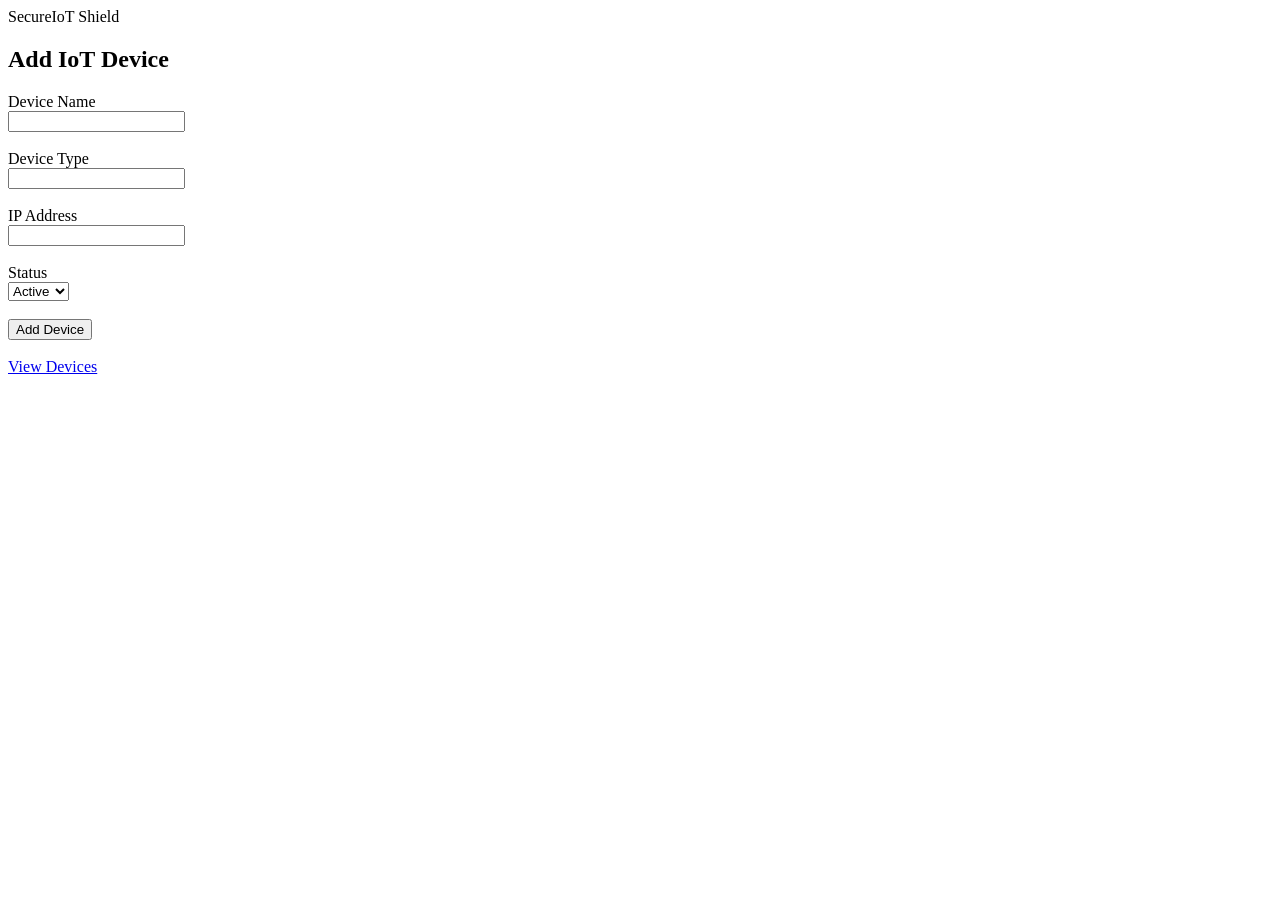
==== templates/add_device.html @ c7784f8d "Initial SecureIoT Shield Project" ====
<!DOCTYPE html>
<html>
<head>
<title>Add Device</title>
<link rel="stylesheet" href="{{ url_for('static', filename='style.css') }}">
</head>
<body>

<div class="navbar">
SecureIoT Shield
</div>

<div class="container">

<div class="card">

<h2>Add IoT Device</h2>

<form method="POST">

<label>Device Name</label><br>
<input type="text" name="device_name" required><br><br>

<label>Device Type</label><br>
<input type="text" name="device_type" required><br><br>

<label>IP Address</label><br>
<input type="text" name="ip_address" required><br><br>

<label>Status</label><br>

<select name="status">
<option value="Active">Active</option>
<option value="Offline">Offline</option>
</select>

<br><br>

<button class="btn" type="submit">Add Device</button>

</form>

<br>

<a href="/devices" class="btn">View Devices</a>

</div>

</div>

</body>
</html>
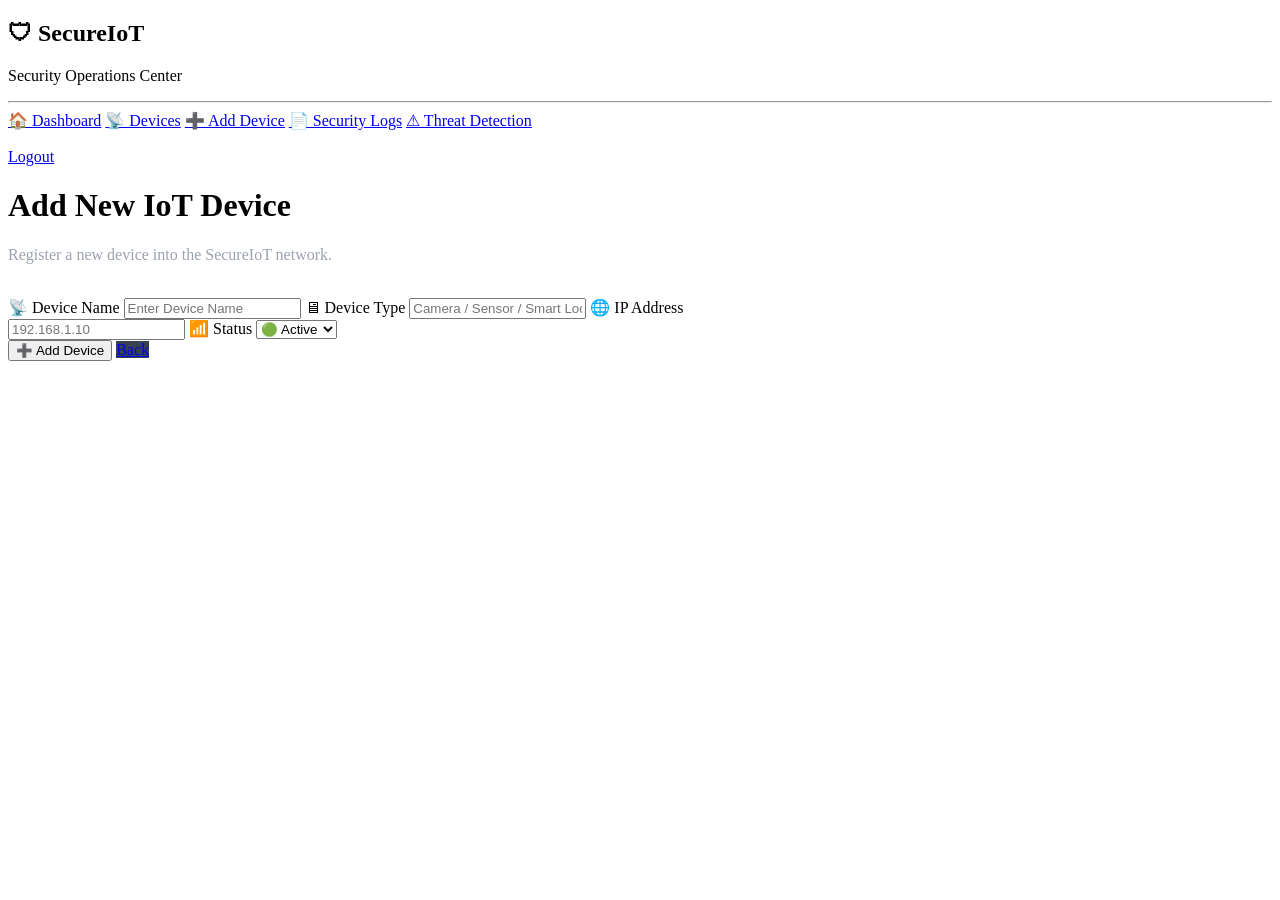
==== commit b461f0d8: "Updated SecureIoT Shield UI" ====
--- a/templates/add_device.html
+++ b/templates/add_device.html
@@ -1,52 +1,130 @@
- <!DOCTYPE html>
+<!DOCTYPE html>
 <html>
+
 <head>
+
 <title>Add Device</title>
-<link rel="stylesheet" href="{{ url_for('static', filename='style.css') }}">
+
+<link rel="stylesheet"
+href="{{ url_for('static',filename='style.css') }}">
+
 </head>
+
 <body>
 
-<div class="navbar">
-SecureIoT Shield
+<div class="dashboard">
+
+<!-- Sidebar -->
+
+<div class="sidebar">
+
+<h2>🛡 SecureIoT</h2>
+
+<p>Security Operations Center</p>
+
+<hr>
+
+<a href="/dashboard">🏠 Dashboard</a>
+
+<a href="/devices">📡 Devices</a>
+
+<a href="/add_device">➕ Add Device</a>
+
+<a href="/security_logs">📄 Security Logs</a>
+
+<a href="/threat_detection">⚠ Threat Detection</a>
+
+<br><br>
+
+<a href="/logout" class="btn">Logout</a>
+
 </div>
 
-<div class="container">
+<!-- Main -->
 
-<div class="card">
+<div class="main">
 
-<h2>Add IoT Device</h2>
+<h1>Add New IoT Device</h1>
+
+<p style="color:#9CA3AF;">
+Register a new device into the SecureIoT network.
+</p>
+
+<br>
+
+<div class="card" style="max-width:700px;">
 
 <form method="POST">
 
-<label>Device Name</label><br>
-<input type="text" name="device_name" required><br><br>
+<label>📡 Device Name</label>
 
-<label>Device Type</label><br>
-<input type="text" name="device_type" required><br><br>
+<input
+type="text"
+name="device_name"
+placeholder="Enter Device Name"
+required>
 
-<label>IP Address</label><br>
-<input type="text" name="ip_address" required><br><br>
+<label>🖥 Device Type</label>
 
-<label>Status</label><br>
+<input
+type="text"
+name="device_type"
+placeholder="Camera / Sensor / Smart Lock"
+required>
+
+<label>🌐 IP Address</label>
+
+<input
+type="text"
+name="ip_address"
+placeholder="192.168.1.10"
+required>
+
+<label>📶 Status</label>
 
 <select name="status">
-<option value="Active">Active</option>
-<option value="Offline">Offline</option>
+
+<option value="Active">
+
+🟢 Active
+
+</option>
+
+<option value="Offline">
+
+🔴 Offline
+
+</option>
+
 </select>
 
-<br><br>
+<br>
 
-<button class="btn" type="submit">Add Device</button>
+<button
+class="btn"
+type="submit">
+
+➕ Add Device
+
+</button>
+
+<a
+href="/devices"
+class="btn"
+style="background:#374151;">
+
+Back
+
+</a>
 
 </form>
 
-<br>
-
-<a href="/devices" class="btn">View Devices</a>
+</div>
 
 </div>
 
 </div>
 
 </body>
-</html>+
+</html>
